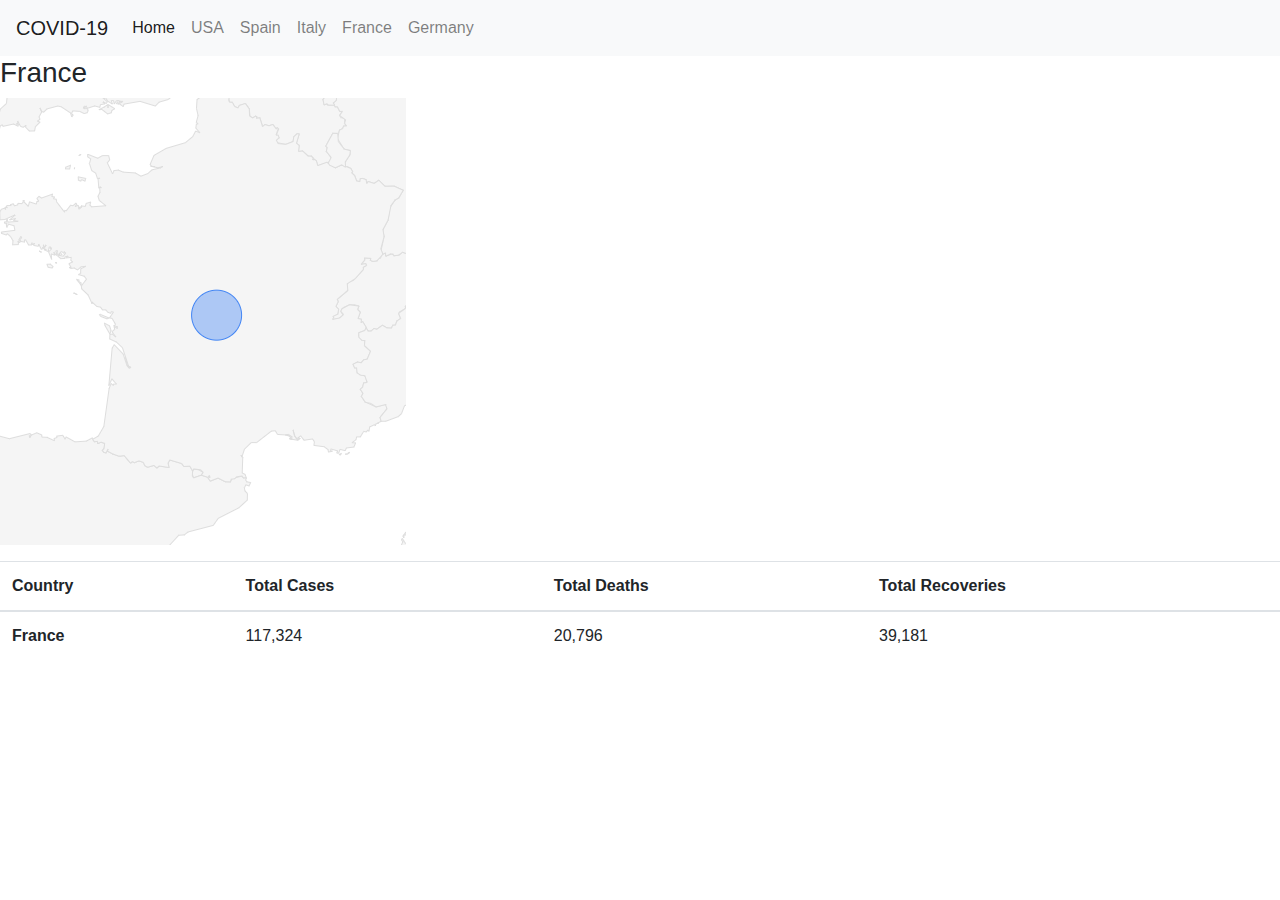
==== france.html @ 6bc728f0 "Finished all html files" ====
<!DOCTYPE html>
<html lang="en" dir="ltr">
  <head>
    <meta charset="utf-8">
    <title>France</title>
    <link rel="stylesheet" href="https://stackpath.bootstrapcdn.com/bootstrap/4.4.1/css/bootstrap.min.css" integrity="sha384-Vkoo8x4CGsO3+Hhxv8T/Q5PaXtkKtu6ug5TOeNV6gBiFeWPGFN9MuhOf23Q9Ifjh" crossorigin="anonymous">
  </head>
  <body>
    <nav class="navbar navbar-expand-lg navbar-light bg-light">
      <a class="navbar-brand" href="https://google.com/covid19-map/?hl=es-419">COVID-19</a>
      <button class="navbar-toggler" type="button" data-toggle="collapse" data-target="#navbarNav" aria-controls="navbarNav" aria-expanded="false" aria-label="Toggle navigation">
        <span class="navbar-toggler-icon"></span>
      </button>
      <div class="collapse navbar-collapse" id="navbarNav">
        <ul class="navbar-nav">
          <li class="nav-item active">
            <a class="nav-link" href="index.html">Home</a>
          </li>
          <li class="nav-item">
            <a class="nav-link" href="usa.html">USA</a>
          </li>
          <li class="nav-item">
            <a class="nav-link" href="spain.html">Spain</a>
          </li>
          <li class="nav-item">
            <a class="nav-link" href="italy.html">Italy</a>
          </li>
          <li class="nav-item">
            <a class="nav-link" href="france.html">France  <span class="sr-only">(current)</span></a>
          </li>
          <li class="nav-item">
            <a class="nav-link" href="germany.html">Germany</a>
          </li>
        </ul>
      </div>
    </nav>

    <h3>France</h3>
    <img src="francecovid19.png" alt="">
    <div class="table-responsive">
      <table class="table table-hover">
  <thead>
    <tr>
      <th scope="col">Country</th>
      <th scope="col">Total Cases</th>
      <th scope="col">Total Deaths</th>
      <th scope="col">Total Recoveries</th>
    </tr>
  </thead>
  <tbody>
    <tr>
      <th scope="row">France</th>
      <td>117,324</td>
      <td>20,796</td>
      <td>39,181</td>
    </tr>
  </tbody>
    </div>
  </body>
</html>
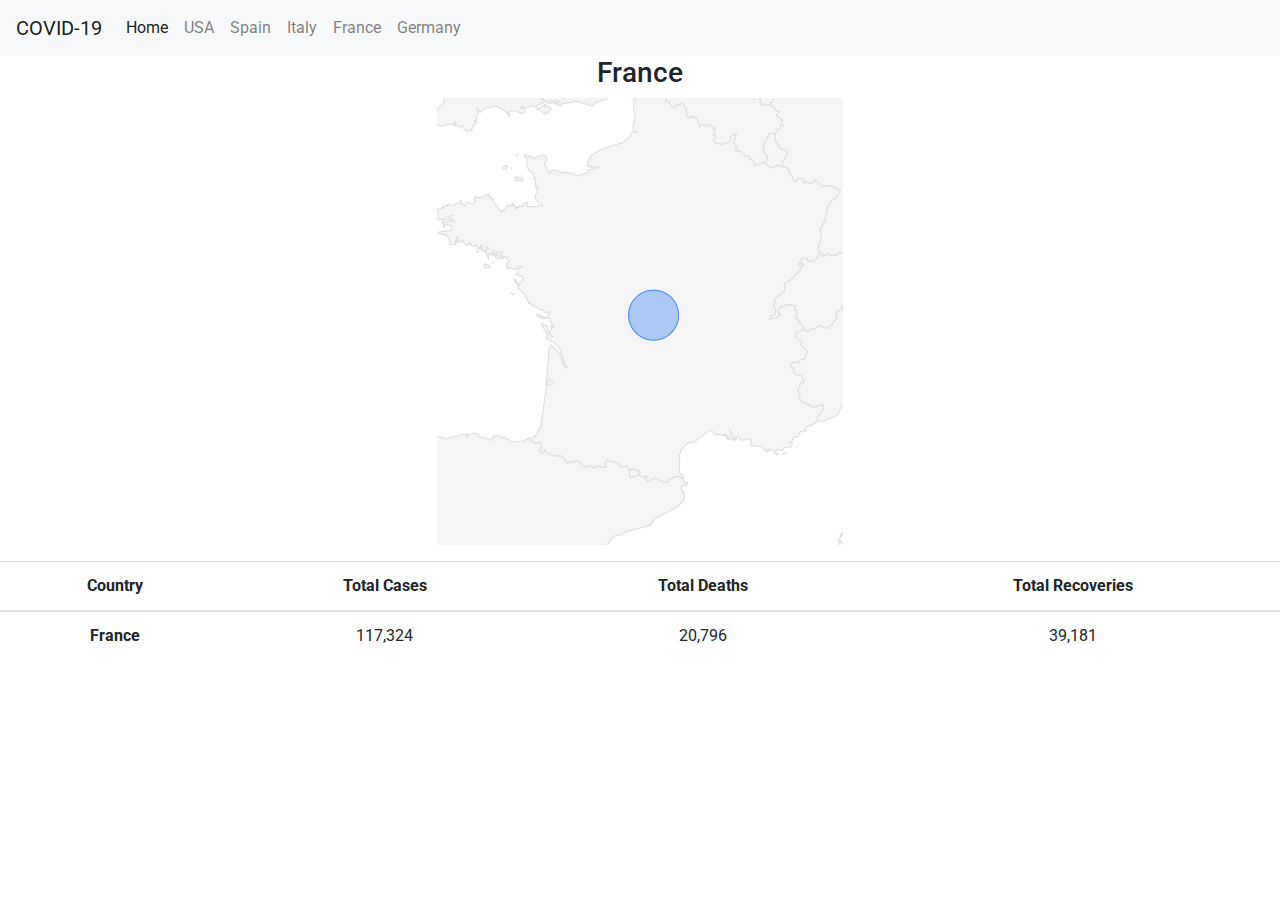
==== commit ed9c0523: "Added link tags to all html" ====
--- a/france.html
+++ b/france.html
@@ -2,8 +2,14 @@
 <html lang="en" dir="ltr">
   <head>
     <meta charset="utf-8">
+    <meta name="viewport" content="width=device-width, initial-scale=1.0">
     <title>France</title>
     <link rel="stylesheet" href="https://stackpath.bootstrapcdn.com/bootstrap/4.4.1/css/bootstrap.min.css" integrity="sha384-Vkoo8x4CGsO3+Hhxv8T/Q5PaXtkKtu6ug5TOeNV6gBiFeWPGFN9MuhOf23Q9Ifjh" crossorigin="anonymous">
+    <script src="https://code.jquery.com/jquery-3.4.1.slim.min.js" integrity="sha384-J6qa4849blE2+poT4WnyKhv5vZF5SrPo0iEjwBvKU7imGFAV0wwj1yYfoRSJoZ+n" crossorigin="anonymous"></script>
+    <script src="https://cdn.jsdelivr.net/npm/popper.js@1.16.0/dist/umd/popper.min.js" integrity="sha384-Q6E9RHvbIyZFJoft+2mJbHaEWldlvI9IOYy5n3zV9zzTtmI3UksdQRVvoxMfooAo" crossorigin="anonymous"></script>
+    <script src="https://stackpath.bootstrapcdn.com/bootstrap/4.4.1/js/bootstrap.min.js" integrity="sha384-wfSDF2E50Y2D1uUdj0O3uMBJnjuUD4Ih7YwaYd1iqfktj0Uod8GCExl3Og8ifwB6" crossorigin="anonymous"></script>
+    <link rel="stylesheet" href="style.css">
+    <link href="https://fonts.googleapis.com/css2?family=Roboto&display=swap" rel="stylesheet">
   </head>
   <body>
     <nav class="navbar navbar-expand-lg navbar-light bg-light">
--- a/style.css
+++ b/style.css
@@ -0,0 +1,24 @@
+@media html {
+  font-size: calc(1em + 1vw);
+}
+body {
+  text-align: center;
+  font-family: 'Roboto', sans-serif;
+  background-color: white;
+
+}
+
+h1{
+  margin-top: 65px;
+}
+
+#container{
+  padding-top: 30px;
+  padding-bottom: 30px;
+  padding-left: 50px;
+  padding-right: 50px;
+}
+
+img{
+  max-width: 70%;
+}
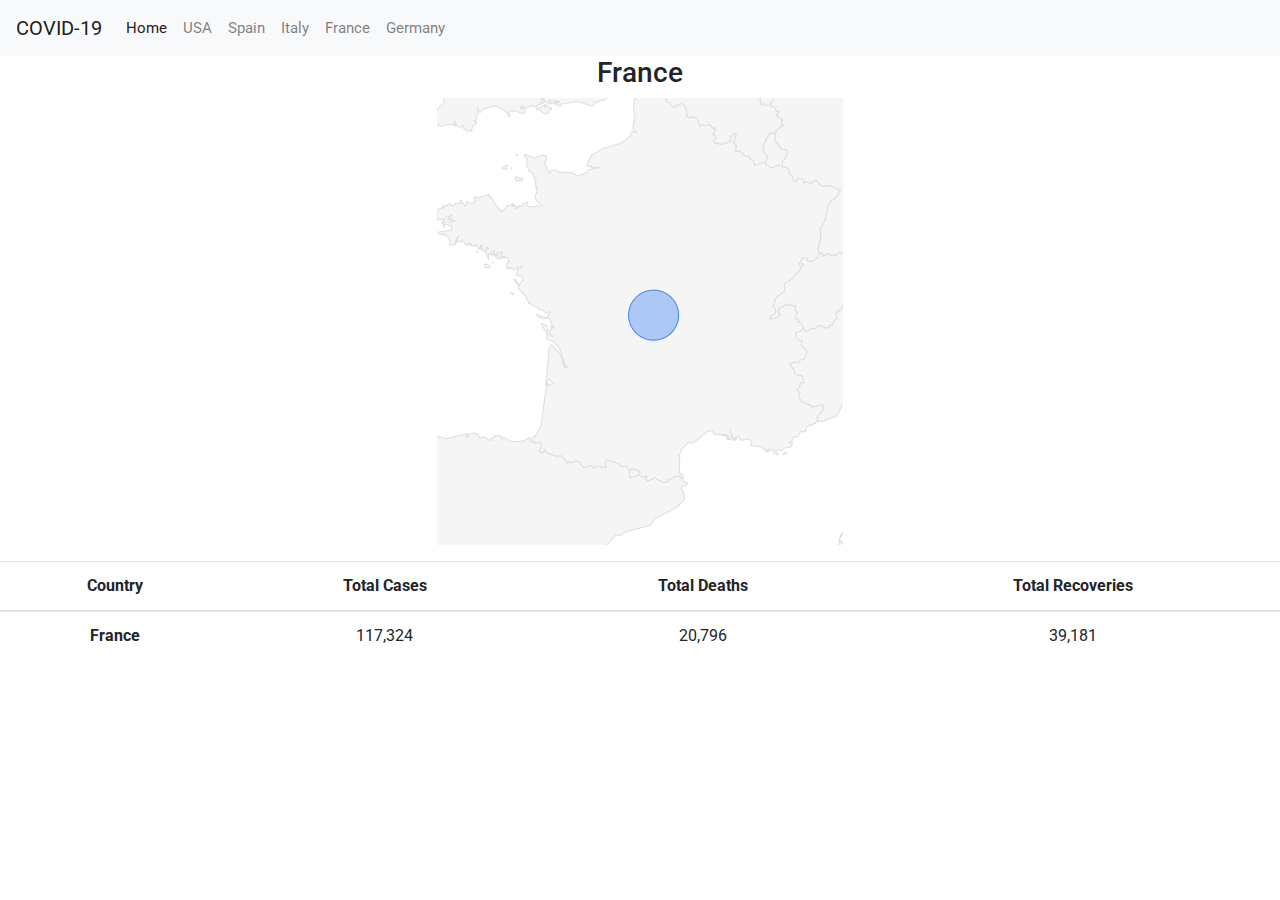
==== commit 21ec829e: "Finished project0" ====
--- a/france.html
+++ b/france.html
@@ -10,6 +10,7 @@
     <script src="https://stackpath.bootstrapcdn.com/bootstrap/4.4.1/js/bootstrap.min.js" integrity="sha384-wfSDF2E50Y2D1uUdj0O3uMBJnjuUD4Ih7YwaYd1iqfktj0Uod8GCExl3Og8ifwB6" crossorigin="anonymous"></script>
     <link rel="stylesheet" href="style.css">
     <link href="https://fonts.googleapis.com/css2?family=Roboto&display=swap" rel="stylesheet">
+    <link rel="stylesheet" href="variables.css?v=2">
   </head>
   <body>
     <nav class="navbar navbar-expand-lg navbar-light bg-light">
--- a/variables.css
+++ b/variables.css
@@ -0,0 +1,25 @@
+h1 {
+  color: green; }
+
+nav li {
+  font-size: 15px; }
+
+table a {
+  color: green; }
+
+.tableheadersass, .countrysass, .tcsass, .tdsass, .trsass {
+  font-size: 15px; }
+
+.countrysass {
+  color: red; }
+
+.tcsass {
+  color: blue; }
+
+.tdsass {
+  color: yellow; }
+
+.trsass {
+  color: purple; }
+
+/*# sourceMappingURL=variables.css.map */
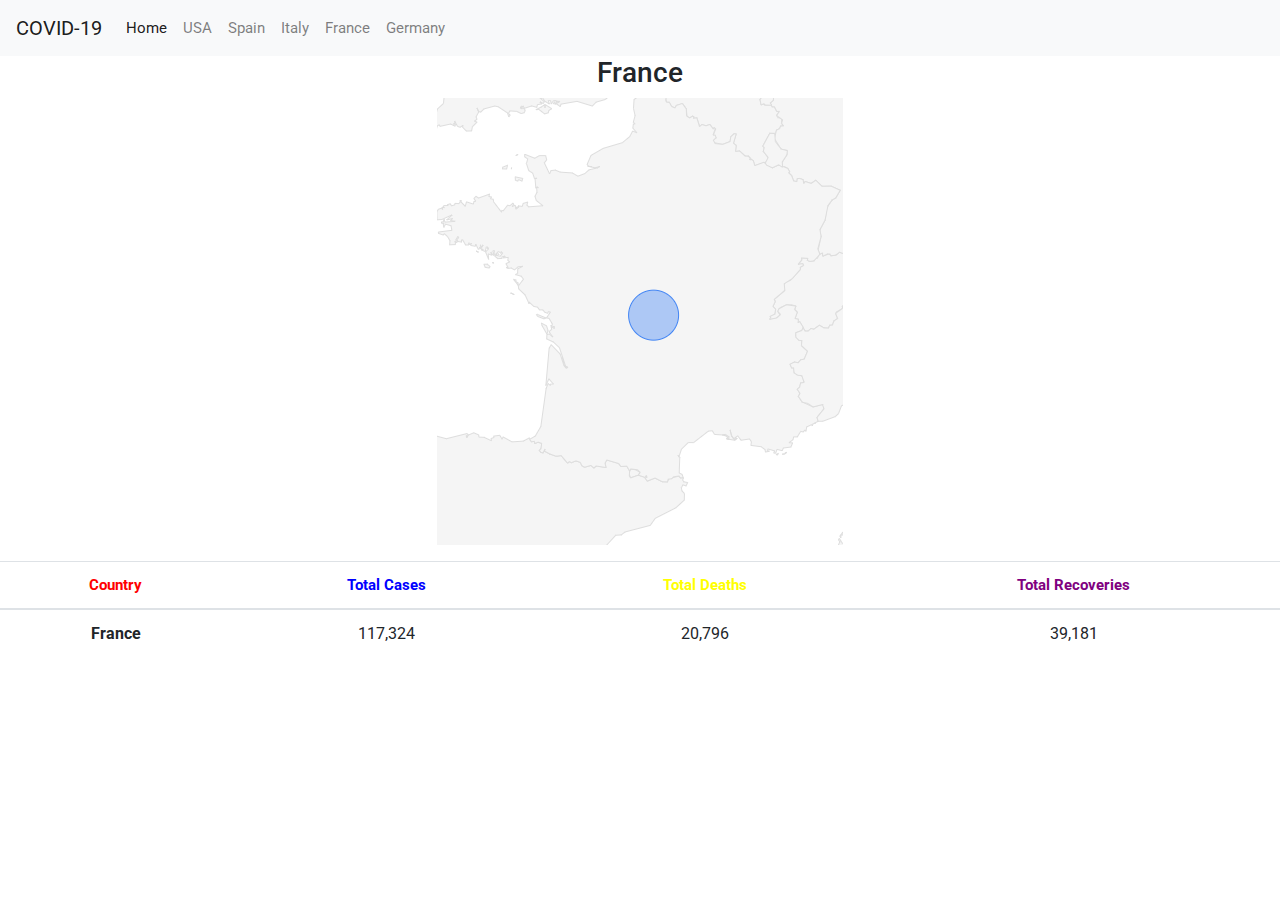
==== commit ca076296: "Finished project0" ====
--- a/france.html
+++ b/france.html
@@ -48,10 +48,10 @@
       <table class="table table-hover">
   <thead>
     <tr>
-      <th scope="col">Country</th>
-      <th scope="col">Total Cases</th>
-      <th scope="col">Total Deaths</th>
-      <th scope="col">Total Recoveries</th>
+      <th scope="col" class="tableheadersass countrysass">Country</th>
+      <th scope="col" class="tableheadersass tcsass">Total Cases</th>
+      <th scope="col" class="tableheadersass tdsass">Total Deaths</th>
+      <th scope="col" class="tableheadersass trsass">Total Recoveries</th>
     </tr>
   </thead>
   <tbody>
